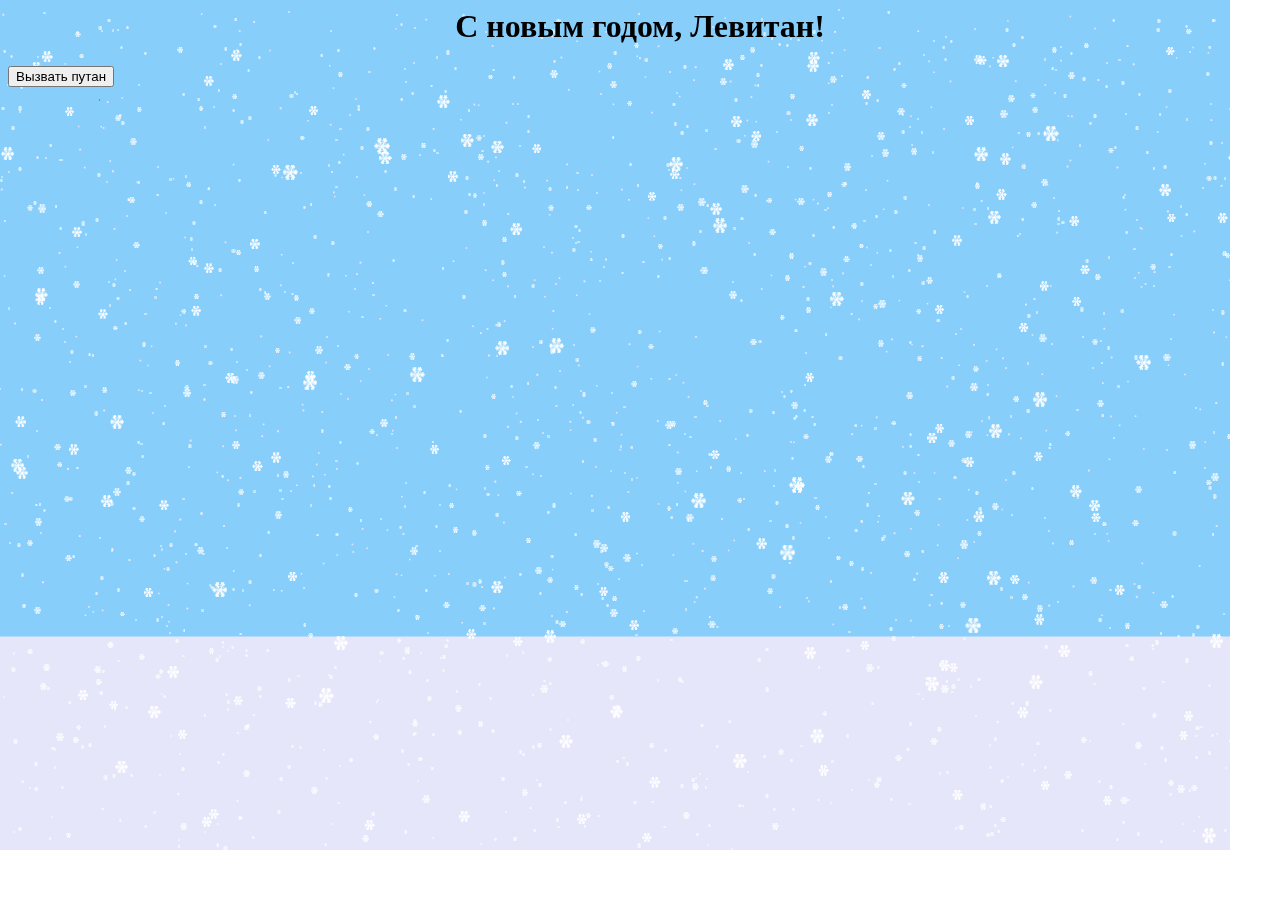
==== index.html @ d1415830 "initial commit" ====
<html>
  <head>
    <meta charset="UTF-8">
    <link href="style.css" rel="stylesheet">
    <script src="https://ajax.googleapis.com/ajax/libs/jquery/3.2.1/jquery.min.js"></script>
    <script src="app.js"></script>
    <script src="putana.js"></script>
  </head>

  <body onload='initSnow()'>

    <div id="main-canvas">
      <h1> С новым годом, Левитан!</h1>
      <p>
        <input type="button" value="Вызвать путан" onclick="callPutanas()">
      </p>
    </div>

    <canvas id='world', width=800px, height=600px>
    </canvas>

  </body>
</html>
---- style.css ----
h1 {
  text-align: center;
}

/*#main-canvas {
  height: 700px;
  width: 1400px;
  border: 1px solid #c3c3c3;
}*/


canvas {
    position: absolute;
    left: 0px;
    top: 0px;
    z-index: -1;
}
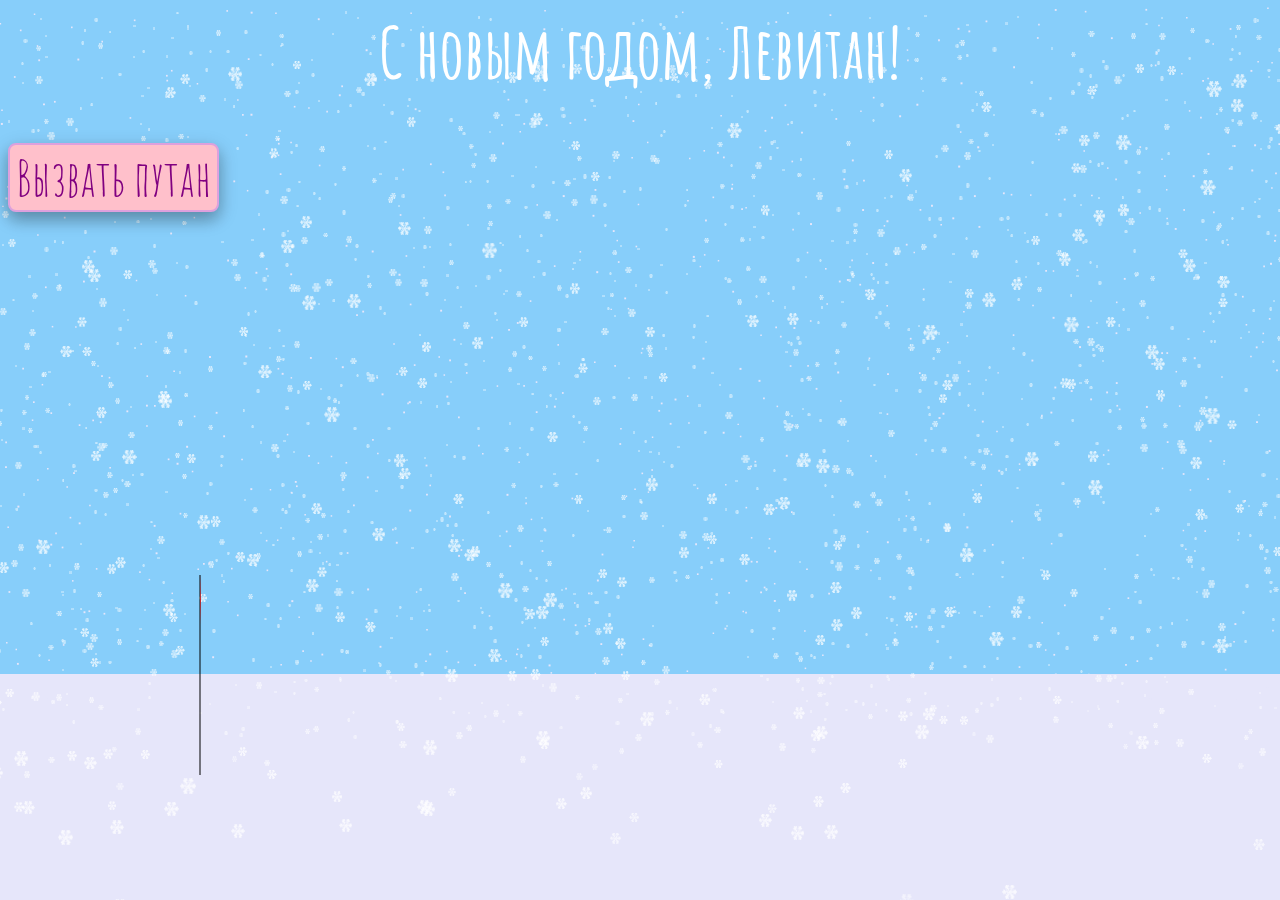
==== commit fe41a1cb: "add fancy fonts" ====
--- a/index.html
+++ b/index.html
@@ -4,7 +4,9 @@
     <link href="style.css" rel="stylesheet">
     <script src="https://ajax.googleapis.com/ajax/libs/jquery/3.2.1/jquery.min.js"></script>
     <script src="app.js"></script>
-    <script src="putana.js"></script>
+    <script src="snow.js"></script>
+    <link href="https://fonts.googleapis.com/css?family=Pacifico" rel="stylesheet">
+    <link href="https://fonts.googleapis.com/css?family=Amatic+SC" rel="stylesheet">
   </head>
 
   <body onload='initSnow()'>
@@ -12,7 +14,8 @@
     <div id="main-canvas">
       <h1> С новым годом, Левитан!</h1>
       <p>
-        <input type="button" value="Вызвать путан" onclick="callPutanas()">
+        <input type="button" value="Вызвать путан" id="putana-call-button"
+        onclick="callPutanas()">
       </p>
     </div>
 
--- a/style.css
+++ b/style.css
@@ -1,5 +1,20 @@
 h1 {
   text-align: center;
+  /*font-family: 'Pacifico', cursive;*/
+  font-family: 'Amatic SC', cursive;
+  font-size: 70;
+  color: white;
+}
+
+input {
+  font-family: 'Amatic SC', cursive;
+  font-size: 50;
+  border: 2px solid Plum;
+  border-radius: 4px;
+  color: purple;
+  background-color: pink;
+  border-radius: 8px;
+  box-shadow: 0 8px 16px 0 rgba(0,0,0,0.2), 0 6px 20px 0 rgba(0,0,0,0.19);
 }
 
 /*#main-canvas {
@@ -15,3 +30,18 @@
     top: 0px;
     z-index: -1;
 }
+
+body {
+  overflow: hidden;
+}
+
+#world {
+  top : -0px;
+  left: -0px;
+  position : fixed;
+}
+
+.putana {
+  position: absolute;
+  height: 200px;
+}
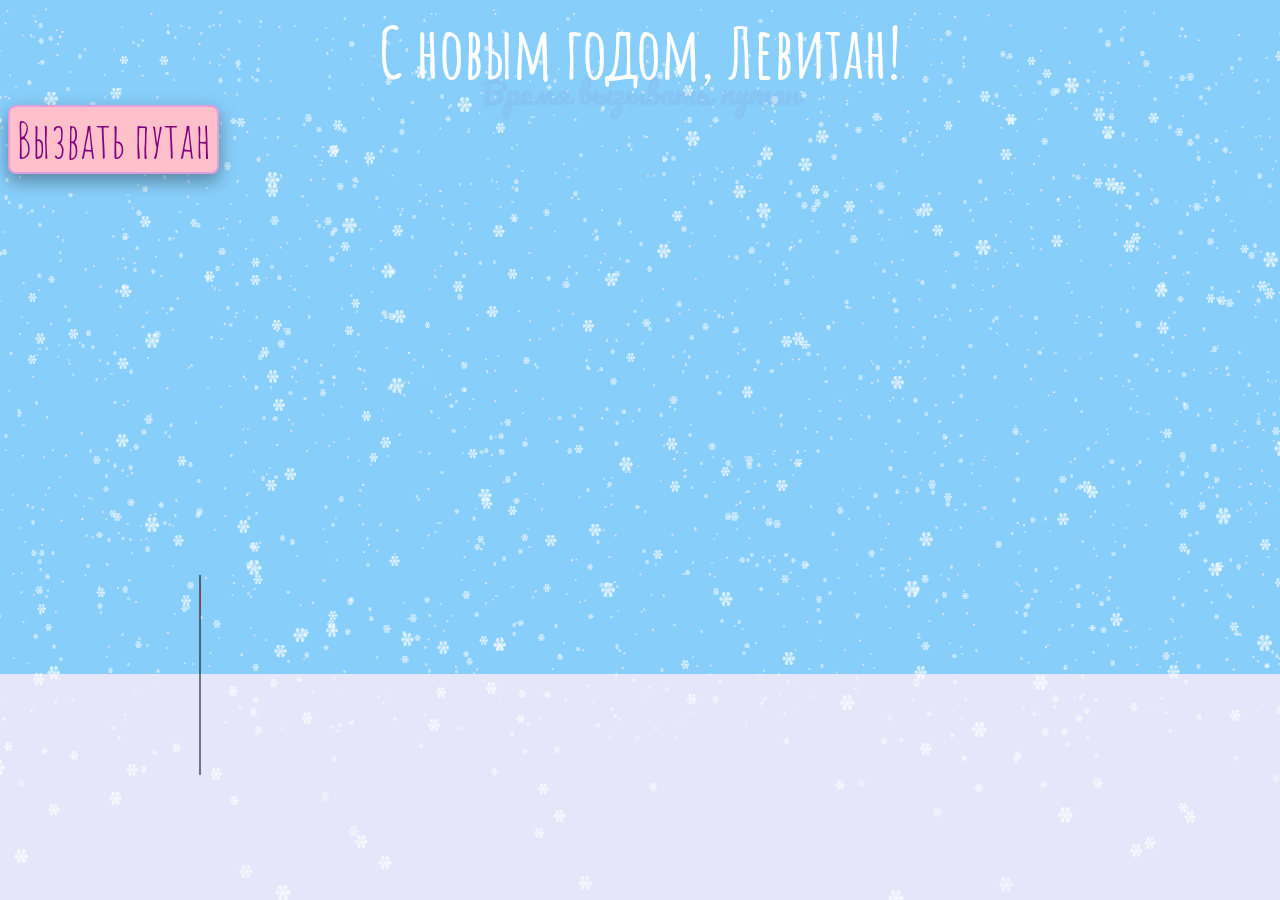
==== commit ac06e3e2: "add instructions" ====
--- a/index.html
+++ b/index.html
@@ -1,10 +1,12 @@
 <html>
   <head>
     <meta charset="UTF-8">
+    <title>Левитан Левитан на дом вызвали путан</title>
     <link href="style.css" rel="stylesheet">
     <script src="https://ajax.googleapis.com/ajax/libs/jquery/3.2.1/jquery.min.js"></script>
     <script src="app.js"></script>
     <script src="snow.js"></script>
+    <script src="//code.jquery.com/jquery-1.11.0.min.js"></script>
     <link href="https://fonts.googleapis.com/css?family=Pacifico" rel="stylesheet">
     <link href="https://fonts.googleapis.com/css?family=Amatic+SC" rel="stylesheet">
   </head>
@@ -13,9 +15,10 @@
 
     <div id="main-canvas">
       <h1> С новым годом, Левитан!</h1>
+      <h2 id="letsgo">Время вызывать путан</h2>
       <p>
         <input type="button" value="Вызвать путан" id="putana-call-button"
-        onclick="callPutanas()">
+        class="button" onclick="callPutanas()">
       </p>
     </div>
 
--- a/style.css
+++ b/style.css
@@ -4,9 +4,20 @@
   font-family: 'Amatic SC', cursive;
   font-size: 70;
   color: white;
+  margin-bottom: 0em;
 }
 
-input {
+h2 {
+  text-align: center;
+  font-family: 'Pacifico', cursive;
+  font-size: 30;
+  color: purple;
+  margin-top: -1em;
+  margin-bottom: -1em;
+}
+
+
+.button {
   font-family: 'Amatic SC', cursive;
   font-size: 50;
   border: 2px solid Plum;
@@ -15,6 +26,7 @@
   background-color: pink;
   border-radius: 8px;
   box-shadow: 0 8px 16px 0 rgba(0,0,0,0.2), 0 6px 20px 0 rgba(0,0,0,0.19);
+  display: block;
 }
 
 /*#main-canvas {
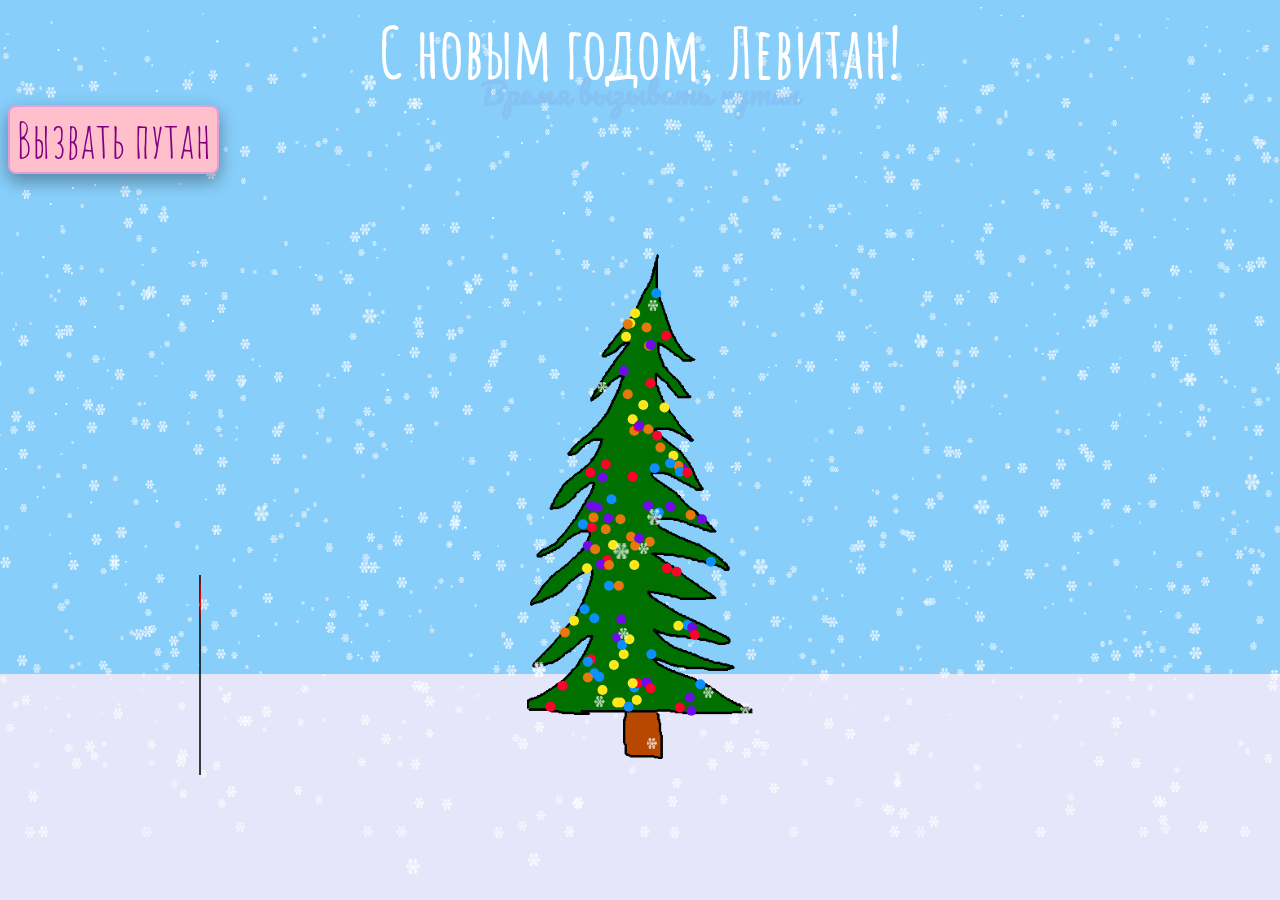
==== commit 3b9672de: "tree!" ====
--- a/index.html
+++ b/index.html
@@ -4,14 +4,18 @@
     <title>Левитан Левитан на дом вызвали путан</title>
     <link href="style.css" rel="stylesheet">
     <script src="https://ajax.googleapis.com/ajax/libs/jquery/3.2.1/jquery.min.js"></script>
+
     <script src="app.js"></script>
     <script src="snow.js"></script>
-    <script src="//code.jquery.com/jquery-1.11.0.min.js"></script>
+    <script src="background.js"></script>
+    <script src="tree.js"></script>
+
     <link href="https://fonts.googleapis.com/css?family=Pacifico" rel="stylesheet">
     <link href="https://fonts.googleapis.com/css?family=Amatic+SC" rel="stylesheet">
+    <img id='tree' src='imgs/tree.png' style="display: none;"></img>
   </head>
 
-  <body onload='initSnow()'>
+  <body>
 
     <div id="main-canvas">
       <h1> С новым годом, Левитан!</h1>
@@ -22,7 +26,9 @@
       </p>
     </div>
 
-    <canvas id='world', width=800px, height=600px>
+    <canvas id='front-canvas', width=800px, height=600px>
+    </canvas>
+    <canvas id='back-canvas', width=800px, height=600px>
     </canvas>
 
   </body>
--- a/style.css
+++ b/style.css
@@ -35,12 +35,23 @@
   border: 1px solid #c3c3c3;
 }*/
 
+#front-canvas {
+  position: absolute;
+  left: 0px;
+  top: 0px;
+  z-index: -1;
+}
 
-canvas {
-    position: absolute;
-    left: 0px;
-    top: 0px;
-    z-index: -1;
+#back-canvas {
+  position: absolute;
+  left: 0px;
+  top: 0px;
+  z-index: -2;
+}
+
+#tree {
+  position: absolute;
+  display : none;
 }
 
 body {
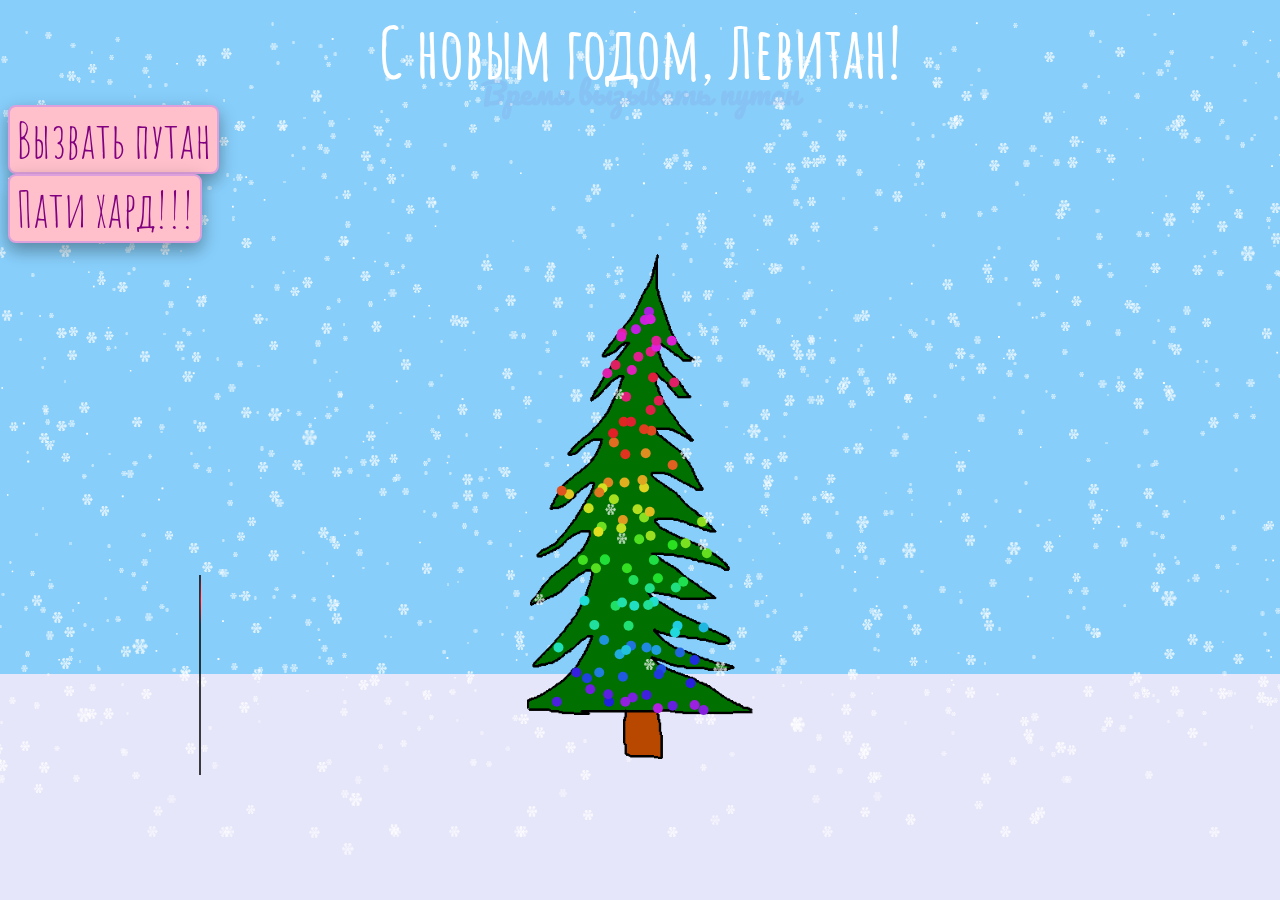
==== commit 60fd7cad: "+music and discoball!" ====
--- a/index.html
+++ b/index.html
@@ -9,6 +9,7 @@
     <script src="snow.js"></script>
     <script src="background.js"></script>
     <script src="tree.js"></script>
+    <script src="discoball.js"></script>
 
     <link href="https://fonts.googleapis.com/css?family=Pacifico" rel="stylesheet">
     <link href="https://fonts.googleapis.com/css?family=Amatic+SC" rel="stylesheet">
@@ -16,13 +17,15 @@
   </head>
 
   <body>
-
+    <audio id='music'> <source src="https://upload.wikimedia.org/wikipedia/commons/f/f0/Jingle_Bells_%2890bpm%29_%28Kevin_MacLeod%29_%28ISRC_USUAN1100187%29.oga"></audio>
     <div id="main-canvas">
       <h1> С новым годом, Левитан!</h1>
       <h2 id="letsgo">Время вызывать путан</h2>
       <p>
         <input type="button" value="Вызвать путан" id="putana-call-button"
         class="button" onclick="callPutanas()">
+        <input type="button" value="Пати хард!!!" id="party-button"
+        class="button">
       </p>
     </div>
 
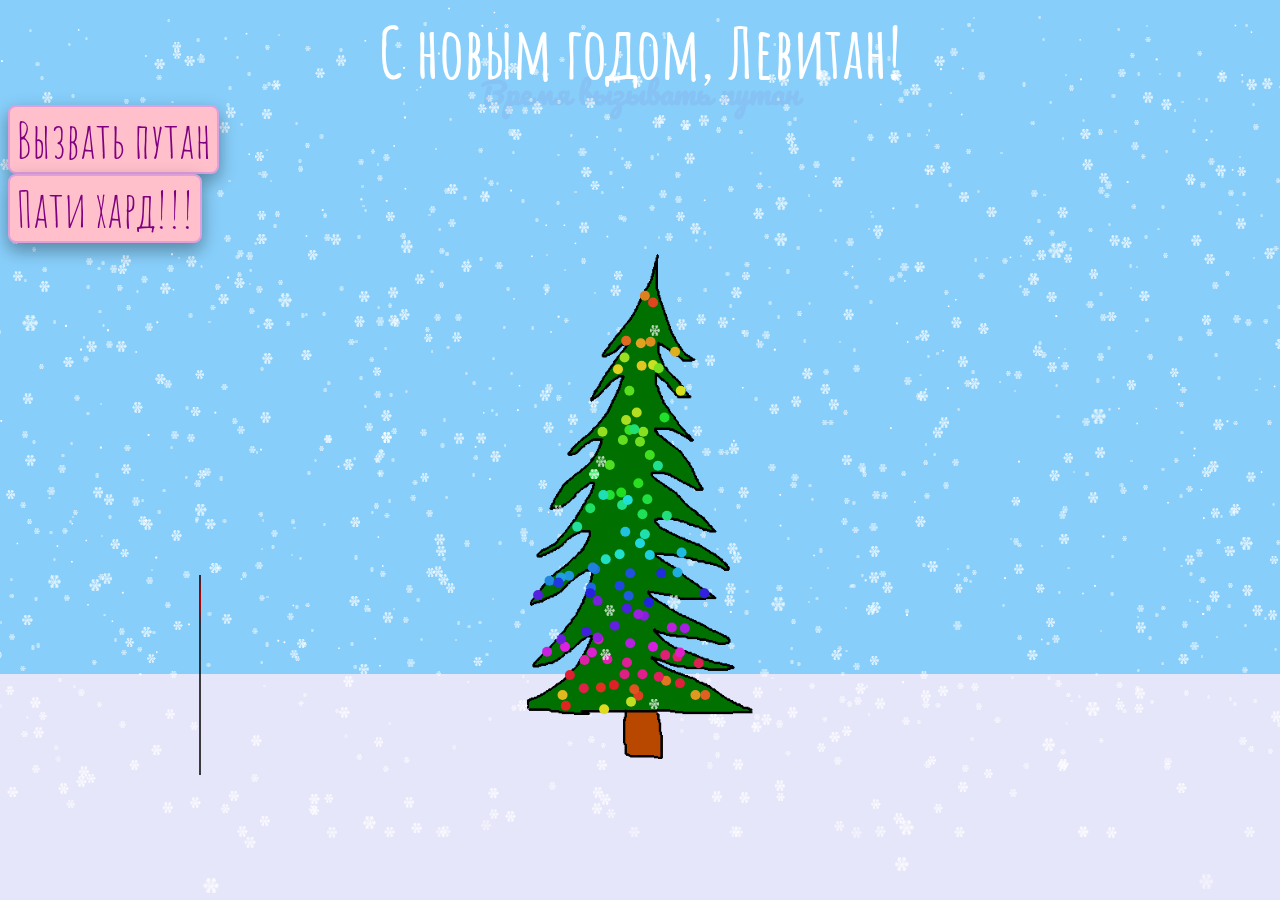
==== commit 998491bb: "neurons fire" ====
--- a/index.html
+++ b/index.html
@@ -17,7 +17,9 @@
   </head>
 
   <body>
-    <audio id='music'> <source src="https://upload.wikimedia.org/wikipedia/commons/f/f0/Jingle_Bells_%2890bpm%29_%28Kevin_MacLeod%29_%28ISRC_USUAN1100187%29.oga"></audio>
+    <audio id='music-start'>
+      <source id='music-source' src="https://upload.wikimedia.org/wikipedia/commons/f/f0/Jingle_Bells_%2890bpm%29_%28Kevin_MacLeod%29_%28ISRC_USUAN1100187%29.oga"
+      loop="loop"></audio>
     <div id="main-canvas">
       <h1> С новым годом, Левитан!</h1>
       <h2 id="letsgo">Время вызывать путан</h2>
